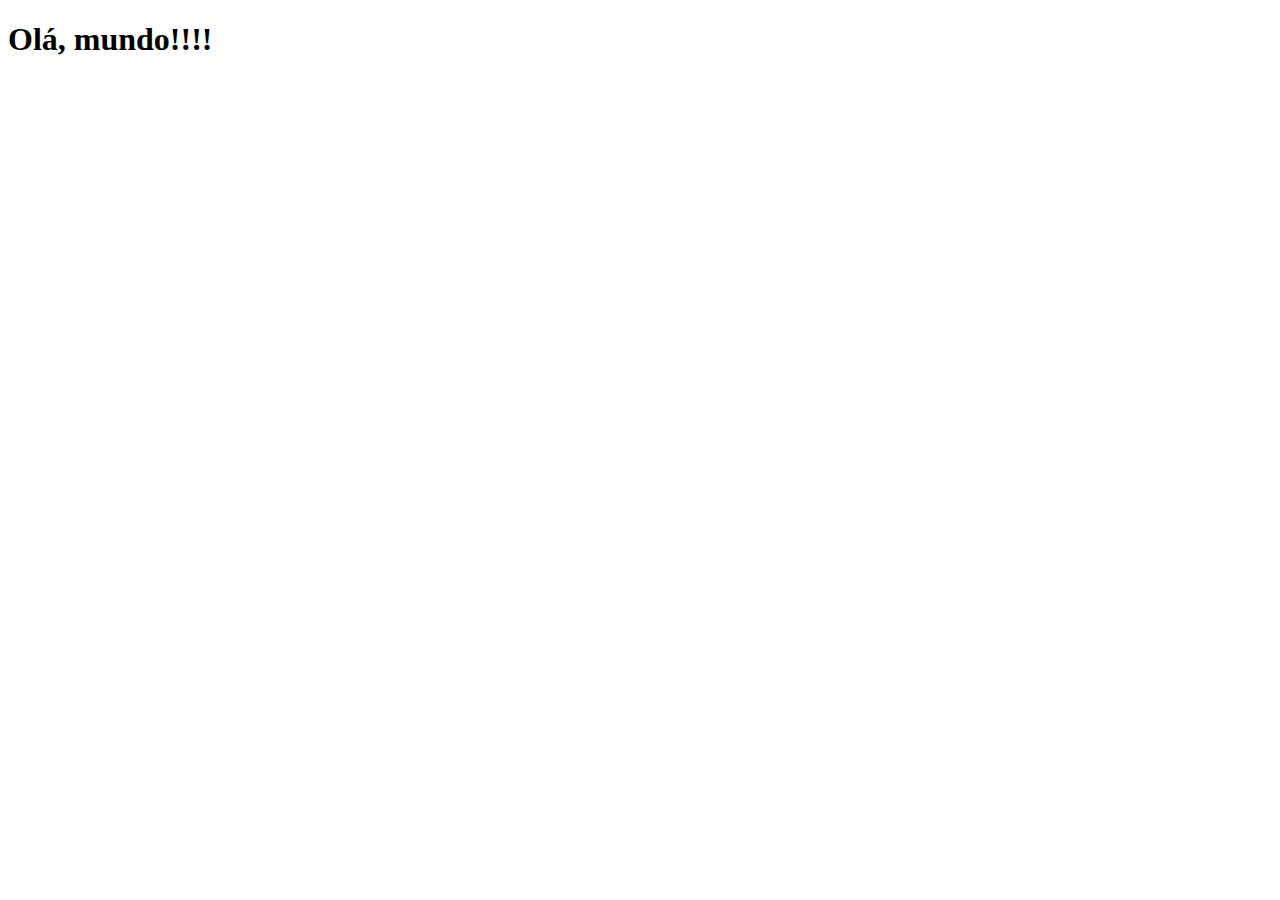
==== index.html @ 860dde85 "criei a pagina inicial" ====
<!DOCTYPE html>
<html lang="Pt-br">
<head>
    <meta charset="UTF-8">
    <meta http-equiv="X-UA-Compatible" content="IE=edge">
    <meta name="viewport" content="width=device-width, initial-scale=1.0">
    <link rel="shortcut icon" href="imagens/favicon.ico" type="image/x-icon">
    <title>Projetos redes sociais</title>
</head>
<body>
    <h1>Olá, mundo!!!!</h1>
</body>
</html>
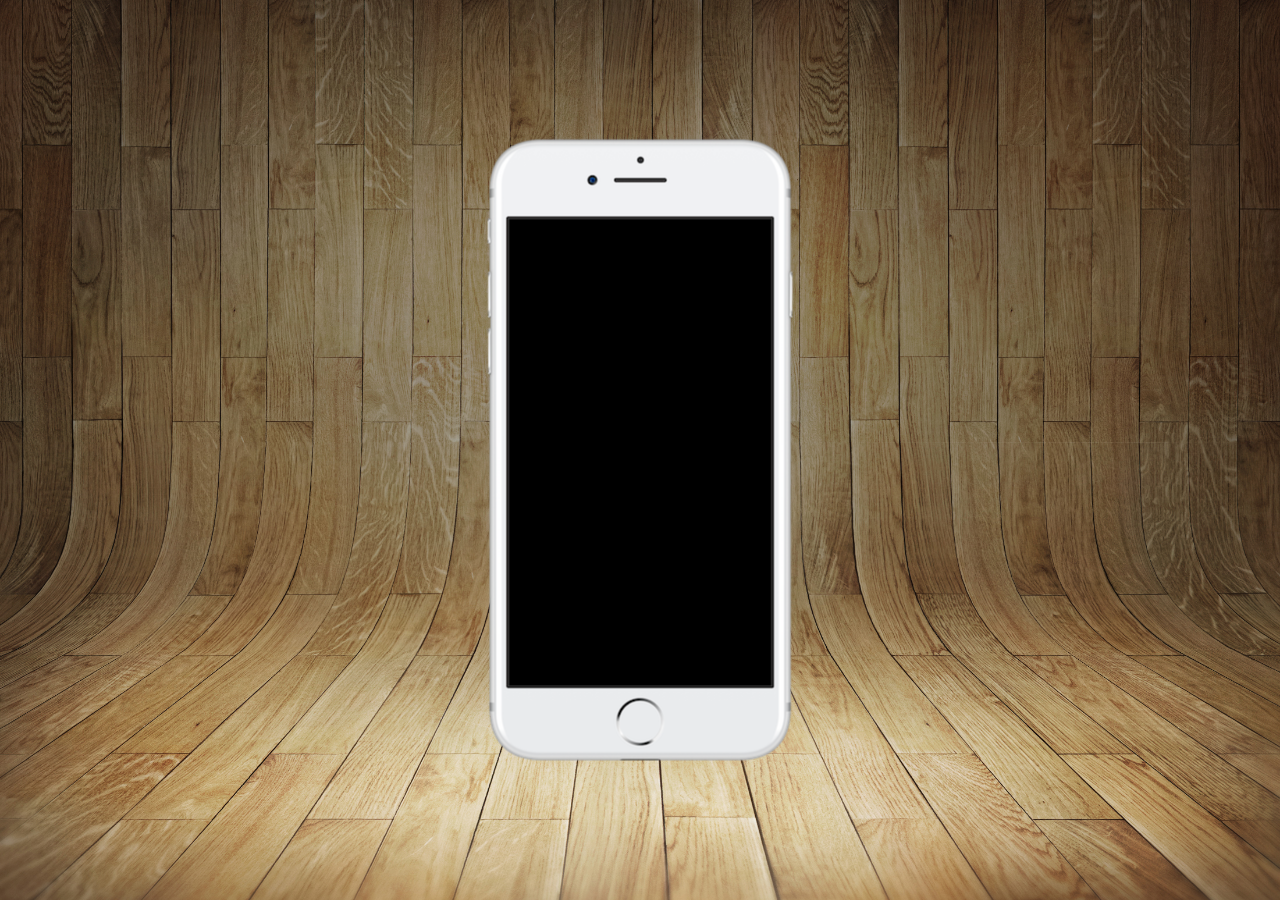
==== commit c94f7a22: "atualização do index" ====
--- a/index.html
+++ b/index.html
@@ -5,9 +5,18 @@
     <meta http-equiv="X-UA-Compatible" content="IE=edge">
     <meta name="viewport" content="width=device-width, initial-scale=1.0">
     <link rel="shortcut icon" href="imagens/favicon.ico" type="image/x-icon">
+    <link rel="stylesheet" href="estilos/style.css">
     <title>Projetos redes sociais</title>
 </head>
 <body>
-    <h1>Olá, mundo!!!!</h1>
+    <main>
+        <section id="telefone">
+
+        </section>
+
+        <section id="reses-sociais">
+            
+        </section>
+    </main>
 </body>
 </html>--- a/estilos/style.css
+++ b/estilos/style.css
@@ -0,0 +1,36 @@
+@charset "UTF-8";
+
+* {
+    margin: 0px;
+    padding: 0px;
+}
+
+
+html, body {
+    height: 100vh;
+    width: 100vw;
+    background-color: black;
+}
+
+main {
+    position: relative;
+    height: 100vh;
+}
+
+body {
+    background: url(../imagens/imagens/fundo-madeira.jpg) no-repeat top center;
+    background-size: cover;
+    background-attachment: fixed;
+}
+
+section#telefone {
+    position: absolute;
+    top: 50%;
+    left: 50%;
+    transform: translate(-50%, -50%);
+
+    height: 627px;
+    width: 311px;
+    
+    background: url(../imagens/imagens/frame-iphone.png) no-repeat;
+}
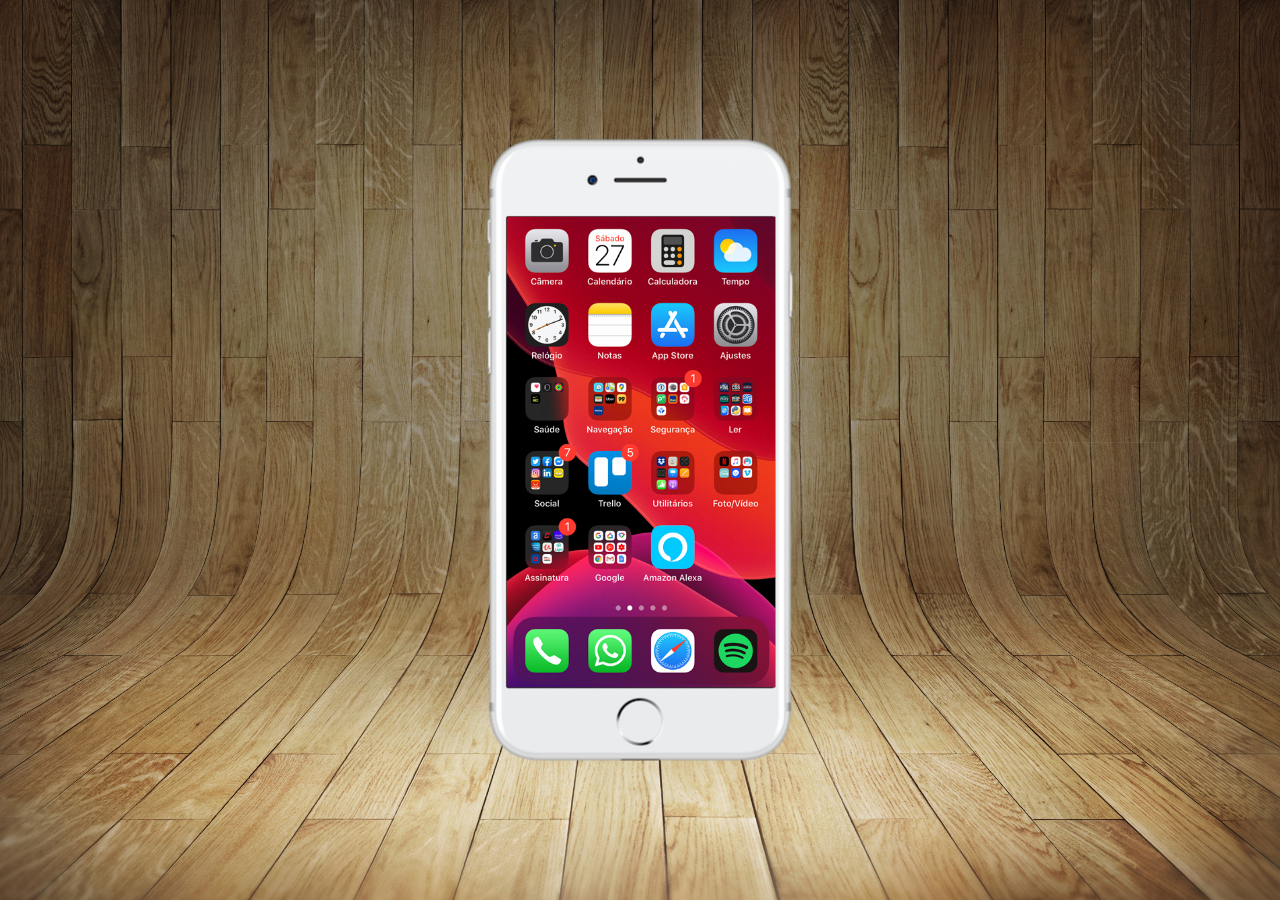
==== commit fe365373: "criado a home" ====
--- a/index.html
+++ b/index.html
@@ -11,7 +11,7 @@
 <body>
     <main>
         <section id="telefone">
-
+            <iframe src="home.html" frameborder="0" name="tela" id="tela"></iframe>
         </section>
 
         <section id="reses-sociais">
--- a/estilos/style.css
+++ b/estilos/style.css
@@ -34,3 +34,11 @@
     
     background: url(../imagens/imagens/frame-iphone.png) no-repeat;
 }
+
+iframe#tela {
+    position: relative;
+    top: 80px;
+    left: 22px;
+    width: 269px;
+    height: 471px;
+}
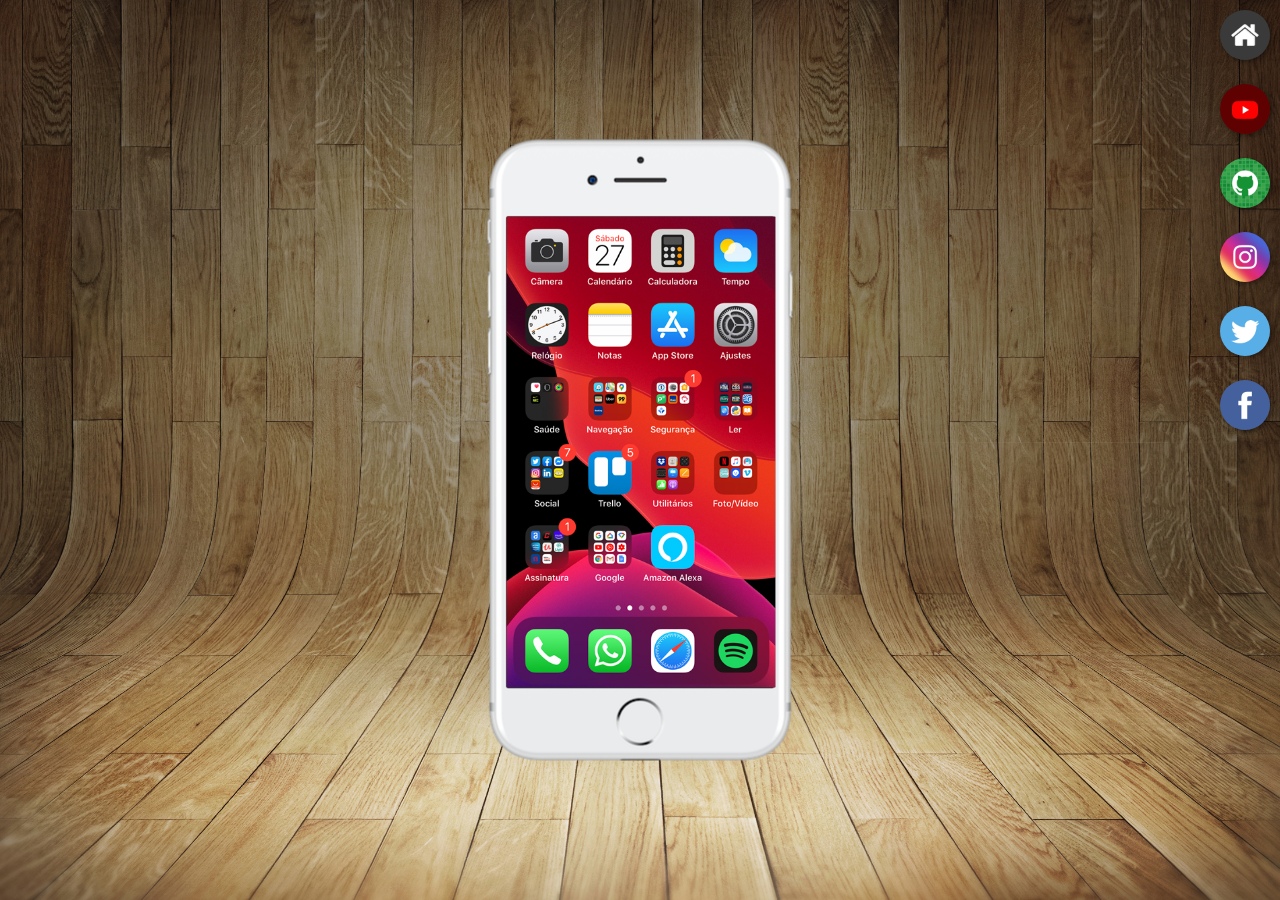
==== commit 6161622d: "Criado botões laterais" ====
--- a/index.html
+++ b/index.html
@@ -11,11 +11,16 @@
 <body>
     <main>
         <section id="telefone">
-            <iframe src="home.html" frameborder="0" name="tela" id="tela"></iframe>
+            <iframe src="home.html" frameborder="0" name="tela" id="tela">Infelizmente o seu navegador não é compativel com esse recurso</iframe>
         </section>
 
-        <section id="reses-sociais">
-            
+        <section id="redes-sociais">
+            <a href="#" target="tela"><img src="imagens/imagens/logo-home.jpg" alt="Botão Home"></a><br>
+            <a href="#" target="tela"><img src="imagens/imagens/logo-youtube.jpg" alt="Botão YouTube"></a><br>
+            <a href="#" target="tela"><img src="imagens/imagens/logo-github.jpg" alt=""></a><br>
+            <a href="#" target="tela"><img src="imagens/imagens/logo-instagram.jpg" alt=""></a><br>
+            <a href="#" target="tela"><img src="imagens/imagens/logo-twitter.jpg" alt=""></a><br>
+            <a href="#" target="tela"><img src="imagens/imagens/logo-facebook.jpg" alt=""></a>
         </section>
     </main>
 </body>
--- a/estilos/style.css
+++ b/estilos/style.css
@@ -42,3 +42,22 @@
     width: 269px;
     height: 471px;
 }
+
+section#redes-sociais {
+    text-align: right;
+}
+
+section#redes-sociais img {
+    width: 50px;
+    margin: 10px;
+    border-radius: 50%;
+    box-shadow: 2px 2px 5px rgba(0, 0, 0, 0.404);
+    box-sizing: border-box;
+}
+
+section#redes-sociais img:hover {
+    border: 2px solid white;
+    transform: translate(-3px, -3px);
+    box-shadow: 5px 5px 10px rgba(0, 0, 0, 0.600);
+    transition: transform 0.5s, border 0.5s;
+}
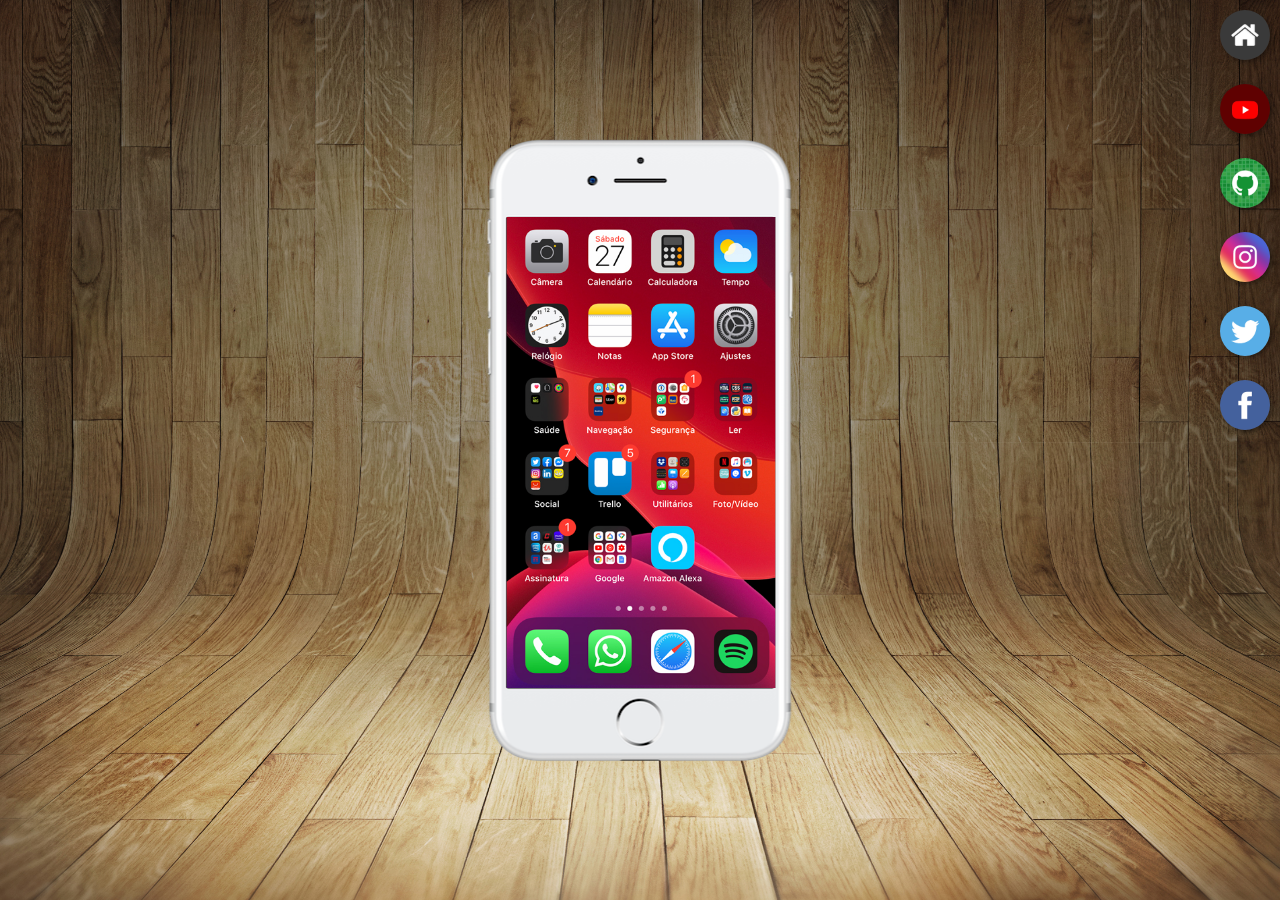
==== commit 8e850b3a: "termino do projeto" ====
--- a/index.html
+++ b/index.html
@@ -15,12 +15,12 @@
         </section>
 
         <section id="redes-sociais">
-            <a href="#" target="tela"><img src="imagens/imagens/logo-home.jpg" alt="Botão Home"></a><br>
-            <a href="#" target="tela"><img src="imagens/imagens/logo-youtube.jpg" alt="Botão YouTube"></a><br>
-            <a href="#" target="tela"><img src="imagens/imagens/logo-github.jpg" alt=""></a><br>
-            <a href="#" target="tela"><img src="imagens/imagens/logo-instagram.jpg" alt=""></a><br>
-            <a href="#" target="tela"><img src="imagens/imagens/logo-twitter.jpg" alt=""></a><br>
-            <a href="#" target="tela"><img src="imagens/imagens/logo-facebook.jpg" alt=""></a>
+            <a href="home.html" target="tela"><img src="imagens/imagens/logo-home.jpg" alt="Botão Home"></a><br>
+            <a href="youtube.html" target="tela"><img src="imagens/imagens/logo-youtube.jpg" alt="Botão YouTube"></a><br>
+            <a href="github.html" target="tela"><img src="imagens/imagens/logo-github.jpg" alt=""></a><br>
+            <a href="instagram.html" target="tela"><img src="imagens/imagens/logo-instagram.jpg" alt=""></a><br>
+            <a href="twitter.html" target="tela"><img src="imagens/imagens/logo-twitter.jpg" alt=""></a><br>
+            <a href="facebook.html" target="tela"><img src="imagens/imagens/logo-facebook.jpg" alt=""></a>
         </section>
     </main>
 </body>
--- a/estilos/style.css
+++ b/estilos/style.css
@@ -29,7 +29,7 @@
     left: 50%;
     transform: translate(-50%, -50%);
 
-    height: 627px;
+    height: 626px;
     width: 311px;
     
     background: url(../imagens/imagens/frame-iphone.png) no-repeat;
